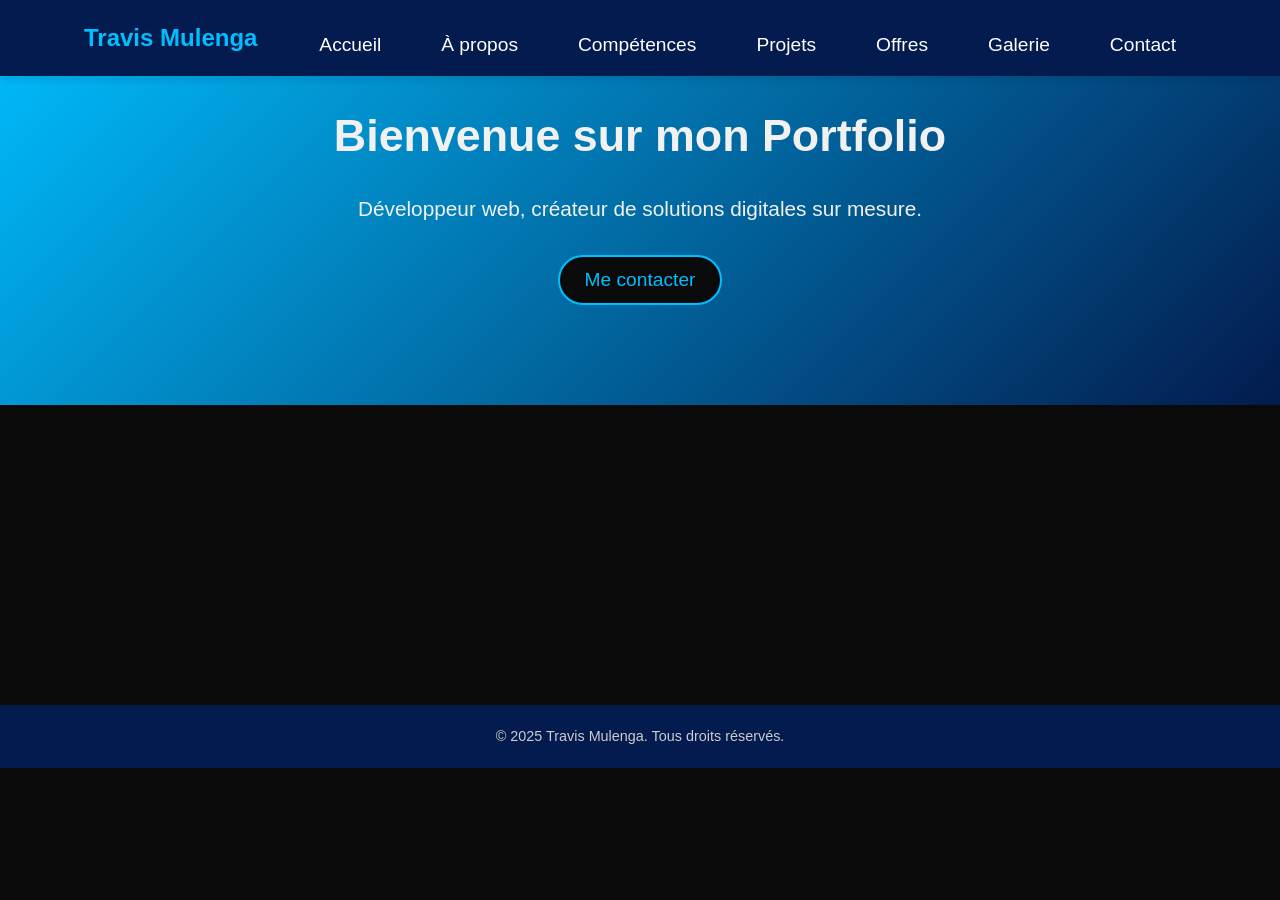
==== index.html @ 014ffc6f "Add files via upload" ====
<!DOCTYPE html>
<html lang="fr">
<head>
  <meta charset="UTF-8">
  <meta name="viewport" content="width=device-width, initial-scale=1">
  <title>Mon Portfolio</title>
  <link rel="stylesheet" href="css/style.css">
</head>
<body>

<header>
  <div class="container">
    <h1>Travis Mulenga</h1>
    <nav>  
      <div class="menu-toggle" id="menu-toggle">&#9776;</div>
        <ul id="menu">
          <li><a href="index.html">Accueil</a></li>
          <li><a href="a-propos.html">À propos</a></li>
          <li><a href="competences.html">Compétences</a></li>
          <li><a href="projets.html">Projets</a></li>
          <li><a href="offres.html">Offres</a></li>
          <li><a href="galerie.html">Galerie</a></li>
          <li><a href="contact.html">Contact</a></li>
        </ul>
      </div>
    </nav>
  </div>
</header>

<section class="hero">
  <div class="container">
    <h2>Bienvenue sur mon Portfolio</h2>
    <p>Développeur web, créateur de solutions digitales sur mesure.</p>
    <button id="btnContact">Me contacter</button>
  </div>
</section>

<footer>
  <p>&copy; 2025 Travis Mulenga. Tous droits réservés.</p>
</footer>

<script src="js/script.js"></script>
</body>
</html>
---- css/style.css ----
/* Reset */
* {
  margin: 0;
  padding: 0;
  box-sizing: border-box;
}

/* Base */
body {
  font-family: 'Poppins', sans-serif;
  background-color: #0a0a0a; /* noir profond */
  color: #f1f1f1;
  line-height: 1.6;
}

.container {
  width: 90%;
  max-width: 1200px;
  margin: 0 auto;
}

header h1 {
  text-align: center;
  font-size: 3rem;
  color: #00bfff; /* bleu clair */
  font-weight: bold;
}

nav ul {
  margin-top: 15px;
  list-style: none;
  display: flex;
  justify-content: center;
  flex-wrap: wrap;
}

nav ul li {
  margin: 0 20px;
}

nav ul li a {
  text-decoration: none;
  color: #f1f1f1;
  font-size: 1.1rem;
  transition: color 0.3s;
}

nav ul li a:hover {
  color: #00bfff;
}

/* Section Hero */
.hero {
  background: linear-gradient(135deg, #00bfff, #031B4E);
  text-align: center;
  padding: 100px 20px;
}

.hero h2 {
  font-size: 2.8rem;
  margin-bottom: 20px;
}

.hero p {
  font-size: 1.3rem;
  margin-bottom: 30px;
}

.hero button {
  background: #0a0a0a;
  color: #00bfff;
  border: 2px solid #00bfff;
  padding: 12px 25px;
  border-radius: 50px;
  font-size: 1.2rem;
  cursor: pointer;
  transition: all 0.3s ease;
}

.hero button:hover {
  background: #00bfff;
  color: #0a0a0a;
}

/* Footer */
footer {
  background: #031B4E;
  color: #ccc;
  text-align: center;
  padding: 20px 0;
  font-size: 0.9rem;
  margin-top: 300px;
}
/* --- On garde ton style précédent ici --- */

/* Menu responsive */
.menu-toggle {
  display: none;
  font-size: 2rem;
  color: #00bfff;
  cursor: pointer;
}

@media (max-width: 768px) {
  nav ul {
    flex-direction: column;
    display: none;
    width: 100%;
    background: #031B4E;
  }
  
  nav ul li {
    text-align: center;
    margin: 15px 0;
  }

  .menu-toggle {
    display: block;
    text-align: right;
    padding: 10px 20px;
  }
  
  nav ul.active {
    display: flex;
  }
}
/* ----------- Section À propos -------------- */
.about {
  padding: 80px 20px;
  background: linear-gradient(to bottom, #0d47a1, #1976d2); /* dégradé blue foncé → blue normal */
  color: #fff;
  text-align: center;
}

.about .container {
  max-width: 1000px;
  margin: 0 auto;
}

.about h2 {
  font-size: 3rem;
  margin-bottom: 20px;
  font-weight: bold;
  letter-spacing: 1px;
}

.about p {
  font-size: 1.2rem;
  margin-bottom: 15px;
  line-height: 1.6;
}

/* Responsive pour petits écrans */
@media (max-width: 768px) {
  .about {
    padding: 60px 15px;
  }

  .about h2 {
    font-size: 2.5rem;
  }

  .about p {
    font-size: 1rem;
  }
}
/* --- About Section Boostée --- */
.about {
  padding: 100px 20px;
  background: linear-gradient(to right, #0d47a1, #1976d2); /* Bleu foncé → Bleu */
  color: #fff;
}

.about h2 {
  font-size: 3rem;
  margin-bottom: 50px;
  text-align: center;
  font-weight: bold;
}

.about-content {
  display: flex;
  align-items: center;
  justify-content: center;
  gap: 40px;
  flex-wrap: wrap;
}

.about-img {
  width: 300px;
  height: 300px;
  object-fit: cover;
  border-radius: 50%;
  border: 5px solid #fff;
  box-shadow: 0 8px 16px rgba(0, 0, 0, 0.3);
}

.about-text {
  max-width: 600px;
}

.about-text p {
  font-size: 1.2rem;
  line-height: 1.7;
  margin-bottom: 20px;
}

/* Responsive Mobile */
@media (max-width: 768px) {
  .about-content {
    flex-direction: column;
    text-align: center;
  }

  .about-img {
    width: 200px;
    height: 200px;
  }
}
/* --- Menu Fixe --- */
header {
  position: fixed;  /* Fixe le header en haut de la page */
  top: 0;
  left: 0;
  width: 100%;
  background-color: #0d47a1;  /* Bleu foncé */
  color: white;
  padding: 20px 0;
  z-index: 1000;  /* S'assure que le menu reste au-dessus du contenu */
  box-shadow: 0 4px 8px rgba(0, 0, 0, 0.1);
  background: #031B4E; /* bleu foncé */
  padding: 15px 0;
}

header .container {
  display: flex;
  justify-content: space-between;
  align-items: center;
  padding: 0 20px;
}

header h1 {
  font-size: 1.5rem;
}

header nav ul {
  list-style: none;
  display: flex;
  gap: 5px;
}

header nav ul li {
  display: inline;
}

header nav ul li a {
  color: white;
  text-decoration: none;
  font-size: 1.2rem;
  transition: color 0.3s;
}

header nav ul li a:hover {
  color: #f0f0f0;
}

/* Style de base du menu (version desktop) */
#menu {
  display: flex;
  gap: 20px;
}

/* Menu burger caché en mobile */
.menu-toggle {
  display: none;
  font-size: 30px;
  cursor: pointer;
}

/* Responsive : en dessous de 768px, on cache et déroule */
@media (max-width: 768px) {
  #menu {
    display: none;
    flex-direction: column;
    background-color: #0d47a1;
    position: absolute;
    top: 60px; /* ajuste selon ton header */
    right: 10px;
    width: 200px;
    border-radius: 8px;
    overflow: hidden;
  }

  #menu.active {
    display: flex;
  }

  .menu-toggle {
    display: block;
  }
  
  #menu li {
    text-align: center;
    padding: 10px;
  }

  #menu li a {
    color: white;
    text-decoration: none;
  }
}
/* Section des compétences */
.skills {
  padding: 60px 20px;
  background-color: #fff;
}

.skills .container {
  max-width: 1200px;
  margin: 0 auto;
  padding: 0 20px;
}

.skills h2 {
  text-align: center;
  font-size: 2.5rem;
  margin-bottom: 20px;
}

.skills p {
  text-align: center;
  font-size: 1.2rem;
  color: #555;
  margin-bottom: 40px;
}

/* Skills Set */
.skill-set {
  margin-bottom: 40px;
}

.skill-set h3 {
  font-size: 2rem;
  color: #333;
  margin-bottom: 15px;
  display: flex;
  align-items: center;
}

.skill-set h3 i {
  margin-right: 10px;
  font-size: 1.5rem;
  color: #007BFF;
}

.skill {
  margin-bottom: 20px;
}

.skill label {
  font-size: 1.1rem;
  color: #333;
}

progress {
  width: 100%;
  height: 20px;
  border-radius: 10px;
  -webkit-appearance: none;
  appearance: none;
}

progress::-webkit-progress-bar {
  background-color: #e0e0e0;
  border-radius: 10px;
}

progress::-webkit-progress-value {
  background-color: #007BFF;
  border-radius: 10px;
}

progress::-moz-progress-bar {
  background-color: #007BFF;
  border-radius: 10px;
}

/* Responsivité */
@media (max-width: 768px) {
  .skills .container {
    width: 90%;
  }

  .skills h2 {
    font-size: 2rem;
  }

  .skills p {
    font-size: 1rem;
  }

  .skill-set h3 {
    font-size: 1.8rem;
  }

  .skill label {
    font-size: 1rem;
  }
}

.offres {
  padding: 60px 20px;
  background-color: #f9f9f9;
}

.offres h2 {
  text-align: center;
  font-size: 2.5rem;
  margin-bottom: 20px;
}

.offres p {
  text-align: center;
  font-size: 1.2rem;
  margin-bottom: 40px;
}

.offres-grid {
  display: grid;
  gap: 20px;
  grid-template-columns: repeat(auto-fit, minmax(250px, 1fr));
}

.offre-card {
  background: white;
  border-radius: 12px;
  box-shadow: 0 4px 15px rgba(0,0,0,0.1);
  padding: 20px;
  text-align: center;
  transition: transform 0.3s, box-shadow 0.3s;
}

.offre-card img {
  width: 100%;
  height: 180px;
  object-fit: cover;
  border-radius: 12px 12px 0 0;
  margin-bottom: 15px;
}

.offre-card h3 {
  margin-top: 10px;
  font-size: 1.5rem;
}

.offre-card p {
  font-size: 1rem;
  color: #555;
}

.offre-card:hover {
  transform: translateY(-5px);
  box-shadow: 0 8px 20px rgba(0,0,0,0.2);
}
.offre-card h3{
  color: darkblue;
}


.galerie {
  padding: 60px 20px;
  background-color: #fff;
}

.galerie h2 {
  text-align: center;
  font-size: 2.5rem;
  margin-bottom: 20px;
}

.galerie p {
  text-align: center;
  font-size: 1.2rem;
  margin-bottom: 40px;
}

.galerie-grid {
  display: grid;
  gap: 20px;
  grid-template-columns: repeat(auto-fit, minmax(250px, 1fr));
}

.galerie-item img {
  width: 100%;
  height: 250px;
  object-fit: cover;
  border-radius: 12px;
  transition: transform 0.3s, box-shadow 0.3s;
}

.galerie-item img:hover {
  transform: scale(1.05);
  box-shadow: 0 8px 20px rgba(0,0,0,0.2);
}
.contact {
  padding: 80px 20px;
  background: linear-gradient(135deg, #f9f9f9 0%, #e0e0e0 100%);
  background-attachment: fixed;
}

.contact h2 {
  text-align: center;
  font-size: 3rem;
  margin-bottom: 30px;
  font-weight: 700;
  color: #333;
}

.contact p {
  text-align: center;
  font-size: 1.3rem;
  margin-bottom: 50px;
  color: #666;
}

.contact-form {
  max-width: 700px;
  margin: 0 auto;
  padding: 40px;
  background: white;
  box-shadow: 0px 8px 20px rgba(0,0,0,0.1);
  border-radius: 20px;
  display: flex;
  flex-direction: column;
  gap: 25px;
}

.contact-form input,
.contact-form textarea {
  width: 100%;
  padding: 18px 20px;
  font-size: 1rem;
  border-radius: 15px;
  border: 1px solid #ccc;
  outline: none;
  transition: border-color 0.3s, box-shadow 0.3s;
}

.contact-form input:focus,
.contact-form textarea:focus {
  border-color: #007BFF;
  box-shadow: 0 0 10px rgba(0,123,255,0.2);
}

.contact-form textarea {
  min-height: 150px;
  resize: vertical;
}

.contact-form button {
  padding: 18px;
  background: linear-gradient(135deg, #007BFF, #0056b3);
  border: none;
  color: white;
  font-size: 1.3rem;
  border-radius: 15px;
  cursor: pointer;
  transition: background 0.3s, transform 0.2s;
}

.contact-form button:hover {
  background: linear-gradient(135deg, #0056b3, #004080);
  transform: scale(1.03);
}
.projet-item {
  display: none; /* Cachés par défaut */
  flex-direction: column;
  align-items: center;
  margin-bottom: 30px;
  animation: fadeIn 1s;
}

@keyframes fadeIn {
  from {opacity: 0;}
  to {opacity: 1;}
}
/* Liste des projets */
.projet-item {
  display: none; /* Par défaut, on cache les projets */
  position: absolute;
  top: 0;
  left: 0;
  right: 0;
  bottom: 0;
  display: flex;
  justify-content: center;
  align-items: center;
  flex-direction: column;
  opacity: 0;
  transition: opacity 1s ease-in-out;
}

.projet-item img {
  width: 50%;
  height: auto;
  border-radius: 10px;
  box-shadow: 0 4px 10px rgba(0, 0, 0, 0.2);
  transition: transform 0.3s ease-in-out;
}

/* Détails du projet */
.projet-details {
  position: absolute;
  bottom: 30px;
  left: 50%;
  transform: translateX(-50%);
  color: white;
  text-shadow: 0 2px 4px rgba(0, 0, 0, 0.7);
  text-align: center;
  padding: 20px;
  background: rgba(0, 0, 0, 0.5);
  border-radius: 8px;
  width: 60%;
}

.projet-details h3 {
  font-size: 2rem;
  font-weight: 600;
  margin-bottom: 10px;
}

.projet-details p {
  font-size: 1rem;
  margin-bottom: 20px;
}

.projet-details .btn {
  padding: 12px 20px;
  background-color: #007bff;
  color: white;
  border: none;
  border-radius: 8px;
  font-size: 1.1rem;
  cursor: pointer;
  transition: background-color 0.3s;
}

.projet-details .btn:hover {
  background-color: #0056b3;
}

/* Effet fade-in pour l'apparition des projets */
@keyframes fadeIn {
  0% { opacity: 0; }
  100% { opacity: 1; }
}

/* Petit indicateur de projet */
.projet-indicator {
  position: absolute;
  bottom: 20px;
  left: 50%;
  transform: translateX(-50%);
  display: flex;
  gap: 10px;
}

.projet-indicator span {
  width: 10px;
  height: 10px;
  background-color: #fff;
  border-radius: 50%;
  opacity: 0.6;
  cursor: pointer;
  transition: opacity 0.3s;
}

.projet-indicator span.active {
  opacity: 1;
  background-color: #007bff;
}
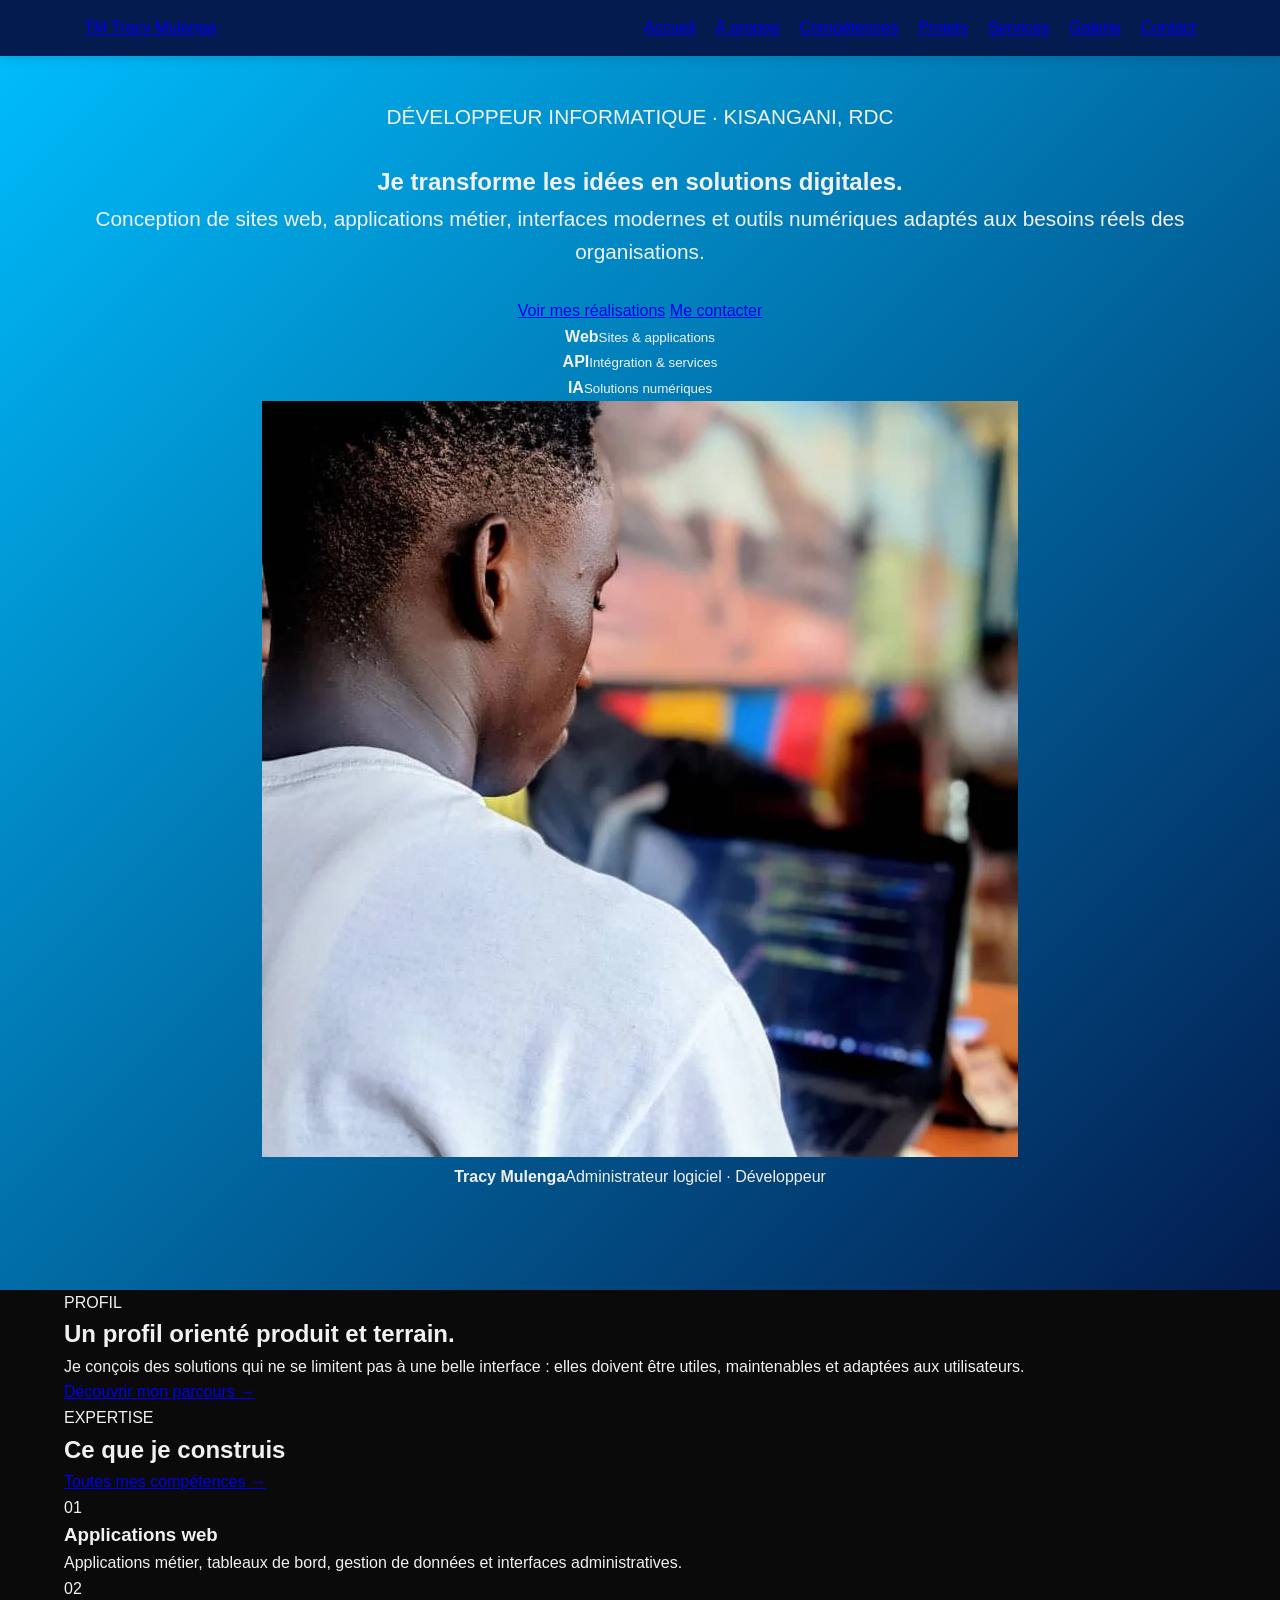
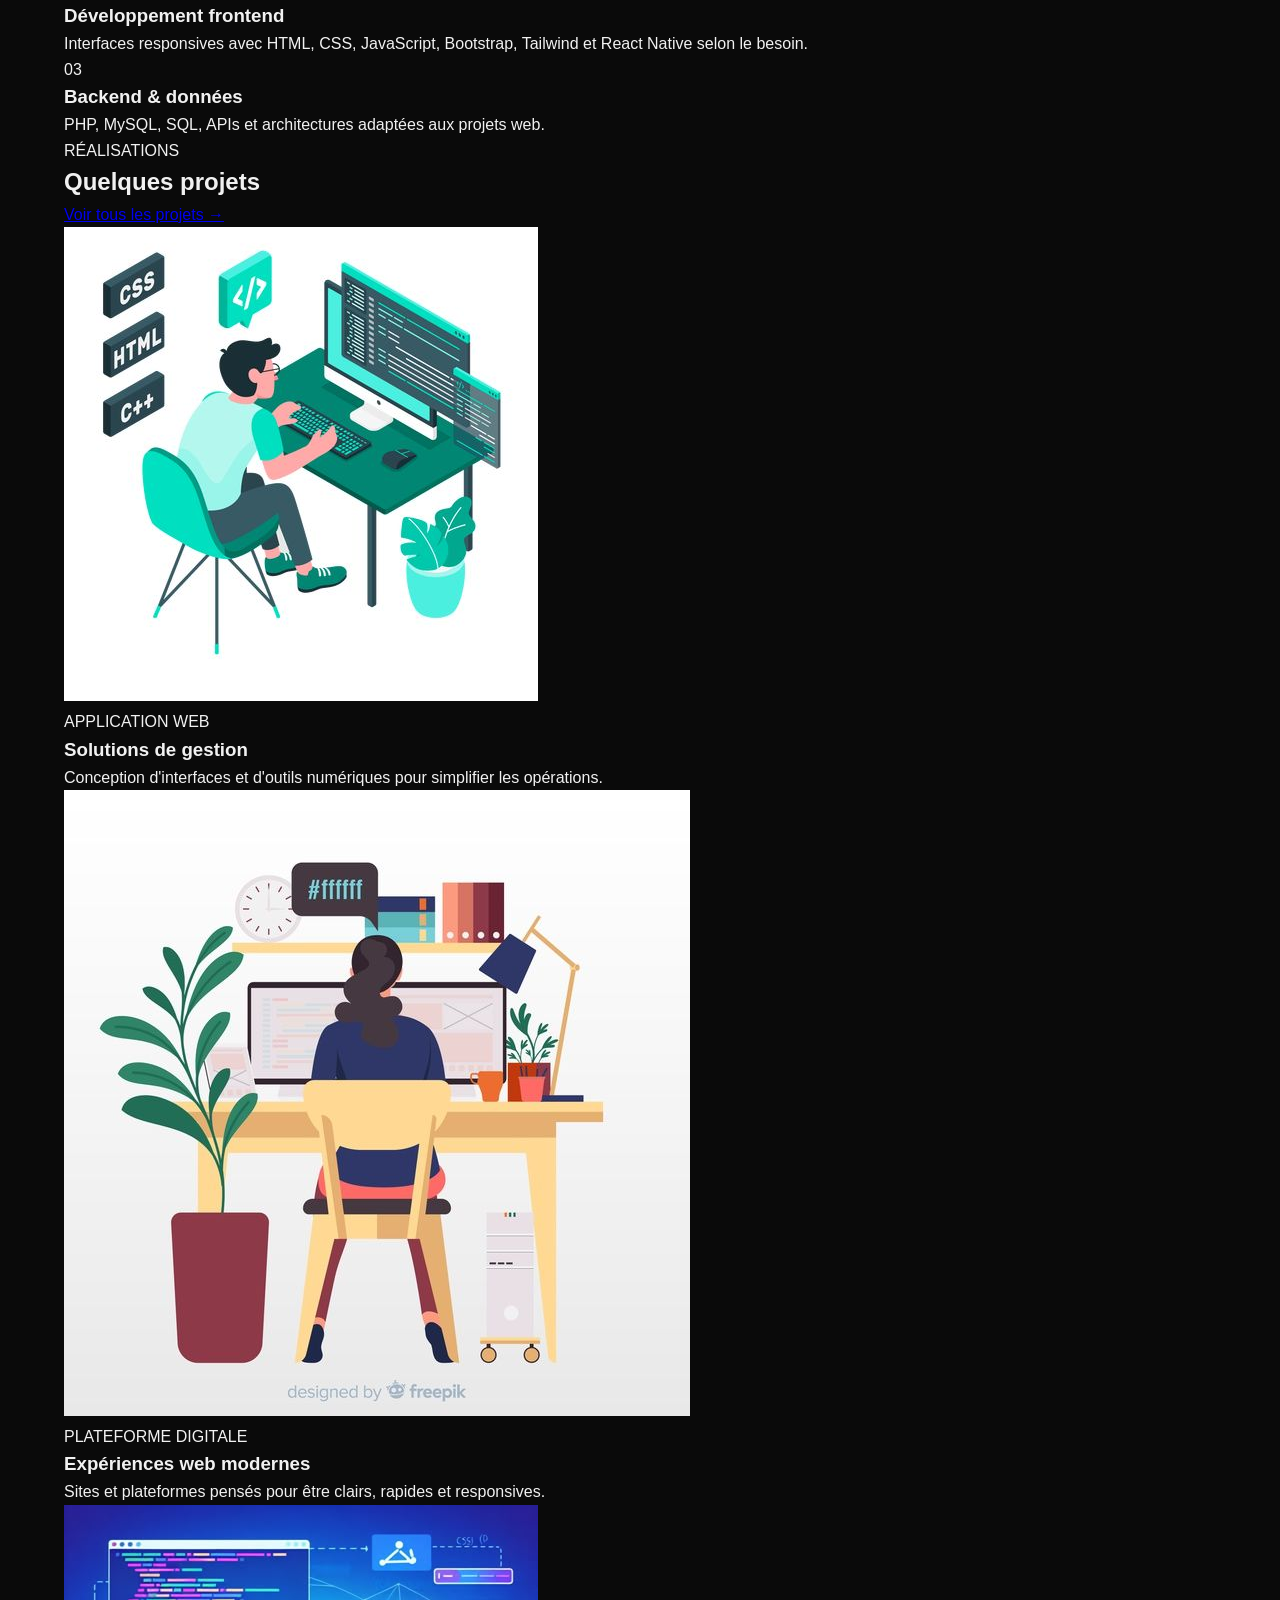
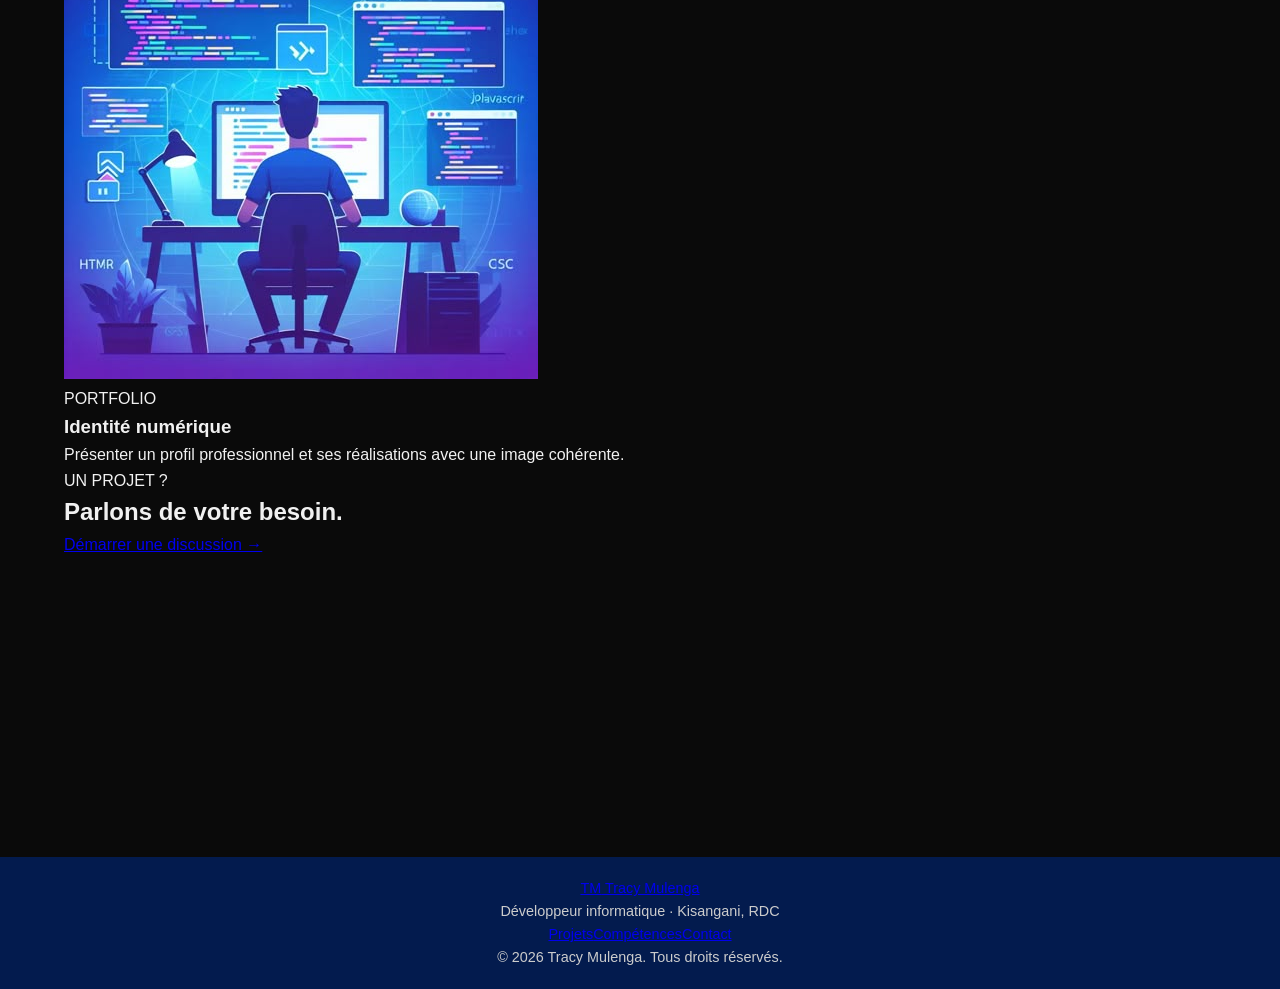
==== commit cfe3e07a: "Refonte complète du portfolio - index.html" ====
--- a/index.html
+++ b/index.html
@@ -1,44 +1,100 @@
-<!DOCTYPE html>
-<html lang="fr">
-<head>
-  <meta charset="UTF-8">
-  <meta name="viewport" content="width=device-width, initial-scale=1">
-  <title>Mon Portfolio</title>
-  <link rel="stylesheet" href="css/style.css">
-</head>
-<body>
-
-<header>
-  <div class="container">
-    <h1>Travis Mulenga</h1>
-    <nav>  
-      <div class="menu-toggle" id="menu-toggle">&#9776;</div>
-        <ul id="menu">
-          <li><a href="index.html">Accueil</a></li>
-          <li><a href="a-propos.html">À propos</a></li>
-          <li><a href="competences.html">Compétences</a></li>
-          <li><a href="projets.html">Projets</a></li>
-          <li><a href="offres.html">Offres</a></li>
-          <li><a href="galerie.html">Galerie</a></li>
-          <li><a href="contact.html">Contact</a></li>
-        </ul>
-      </div>
-    </nav>
-  </div>
-</header>
-
-<section class="hero">
-  <div class="container">
-    <h2>Bienvenue sur mon Portfolio</h2>
-    <p>Développeur web, créateur de solutions digitales sur mesure.</p>
-    <button id="btnContact">Me contacter</button>
-  </div>
-</section>
-
-<footer>
-  <p>&copy; 2025 Travis Mulenga. Tous droits réservés.</p>
-</footer>
-
-<script src="js/script.js"></script>
-</body>
-</html>
+<!DOCTYPE html>
+<html lang="fr">
+<head>
+<meta charset="UTF-8">
+<meta name="viewport" content="width=device-width, initial-scale=1.0">
+<meta name="description" content="Portfolio de Tracy Mulenga — développeur informatique et créateur de solutions digitales.">
+<title>Tracy Mulenga | Développeur informatique</title>
+<link rel="stylesheet" href="css/style.css">
+</head>
+<body>
+<header class="site-header">
+  <div class="container nav-wrap">
+    <a class="brand" href="index.html"><span>TM</span> Tracy Mulenga</a>
+    <button class="menu-toggle" id="menu-toggle" aria-label="Ouvrir le menu">☰</button>
+    <nav id="menu">
+      <a class="active" href="index.html">Accueil</a>
+      <a href="a-propos.html">À propos</a>
+      <a href="competences.html">Compétences</a>
+      <a href="projets.html">Projets</a>
+      <a href="offres.html">Services</a>
+      <a href="galerie.html">Galerie</a>
+      <a href="contact.html">Contact</a>
+    </nav>
+  </div>
+</header>
+
+<main>
+<section class="hero">
+  <div class="container hero-grid">
+    <div class="hero-copy">
+      <p class="eyebrow">DÉVELOPPEUR INFORMATIQUE · KISANGANI, RDC</p>
+      <h1>Je transforme les idées en <span>solutions digitales.</span></h1>
+      <p class="lead">Conception de sites web, applications métier, interfaces modernes et outils numériques adaptés aux besoins réels des organisations.</p>
+      <div class="hero-actions">
+        <a class="btn btn-primary" href="projets.html">Voir mes réalisations</a>
+        <a class="btn btn-secondary" href="contact.html">Me contacter</a>
+      </div>
+      <div class="quick-stats">
+        <div><strong>Web</strong><small>Sites & applications</small></div>
+        <div><strong>API</strong><small>Intégration & services</small></div>
+        <div><strong>IA</strong><small>Solutions numériques</small></div>
+      </div>
+    </div>
+    <div class="hero-visual">
+      <div class="portrait-card">
+        <div class="portrait-glow"></div>
+        <img src="images/1.jpg" alt="Tracy Mulenga">
+        <div class="portrait-caption"><strong>Tracy Mulenga</strong><span>Administrateur logiciel · Développeur</span></div>
+      </div>
+    </div>
+  </div>
+</section>
+
+<section class="section intro">
+  <div class="container two-col">
+    <div>
+      <p class="eyebrow">PROFIL</p>
+      <h2>Un profil orienté produit et terrain.</h2>
+    </div>
+    <div>
+      <p>Je conçois des solutions qui ne se limitent pas à une belle interface : elles doivent être utiles, maintenables et adaptées aux utilisateurs.</p>
+      <a class="text-link" href="a-propos.html">Découvrir mon parcours →</a>
+    </div>
+  </div>
+</section>
+
+<section class="section dark-section">
+  <div class="container">
+    <div class="section-head">
+      <div><p class="eyebrow">EXPERTISE</p><h2>Ce que je construis</h2></div>
+      <a class="text-link" href="competences.html">Toutes mes compétences →</a>
+    </div>
+    <div class="cards three">
+      <article class="feature-card"><span class="icon">01</span><h3>Applications web</h3><p>Applications métier, tableaux de bord, gestion de données et interfaces administratives.</p></article>
+      <article class="feature-card"><span class="icon">02</span><h3>Développement frontend</h3><p>Interfaces responsives avec HTML, CSS, JavaScript, Bootstrap, Tailwind et React Native selon le besoin.</p></article>
+      <article class="feature-card"><span class="icon">03</span><h3>Backend & données</h3><p>PHP, MySQL, SQL, APIs et architectures adaptées aux projets web.</p></article>
+    </div>
+  </div>
+</section>
+
+<section class="section">
+  <div class="container">
+    <div class="section-head"><div><p class="eyebrow">RÉALISATIONS</p><h2>Quelques projets</h2></div><a class="text-link" href="projets.html">Voir tous les projets →</a></div>
+    <div class="project-grid">
+      <article class="project-card"><img src="images/4.jpg" alt="Projet web"><div><span>APPLICATION WEB</span><h3>Solutions de gestion</h3><p>Conception d'interfaces et d'outils numériques pour simplifier les opérations.</p></div></article>
+      <article class="project-card"><img src="images/5.jpg" alt="Projet digital"><div><span>PLATEFORME DIGITALE</span><h3>Expériences web modernes</h3><p>Sites et plateformes pensés pour être clairs, rapides et responsives.</p></div></article>
+      <article class="project-card"><img src="images/3.jpg" alt="Portfolio"><div><span>PORTFOLIO</span><h3>Identité numérique</h3><p>Présenter un profil professionnel et ses réalisations avec une image cohérente.</p></div></article>
+    </div>
+  </div>
+</section>
+
+<section class="cta">
+  <div class="container cta-inner"><div><p class="eyebrow">UN PROJET ?</p><h2>Parlons de votre besoin.</h2></div><a class="btn btn-light" href="contact.html">Démarrer une discussion →</a></div>
+</section>
+</main>
+
+<footer class="footer"><div class="container footer-grid"><div><a class="brand" href="index.html"><span>TM</span> Tracy Mulenga</a><p>Développeur informatique · Kisangani, RDC</p></div><div class="footer-links"><a href="projets.html">Projets</a><a href="competences.html">Compétences</a><a href="contact.html">Contact</a></div></div><div class="container copyright">© 2026 Tracy Mulenga. Tous droits réservés.</div></footer>
+<script src="js/script.js"></script>
+</body>
+</html>
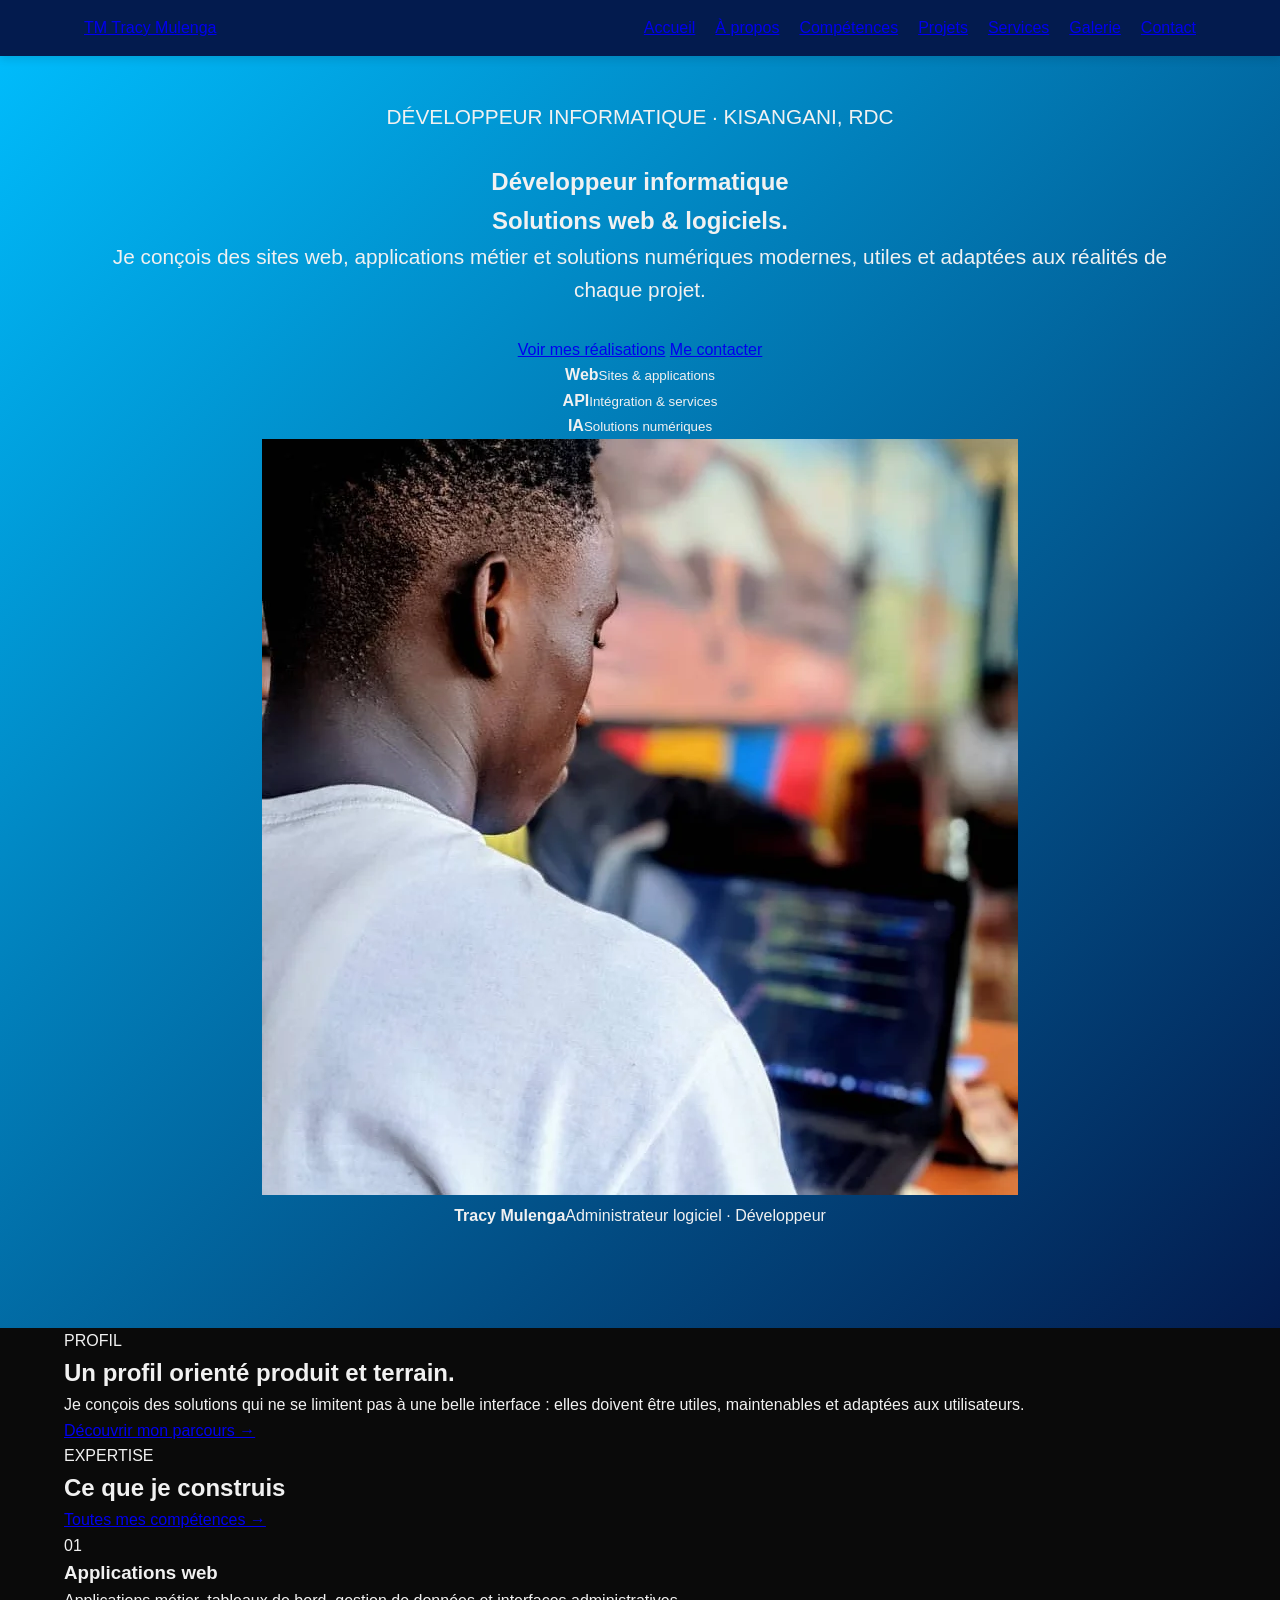
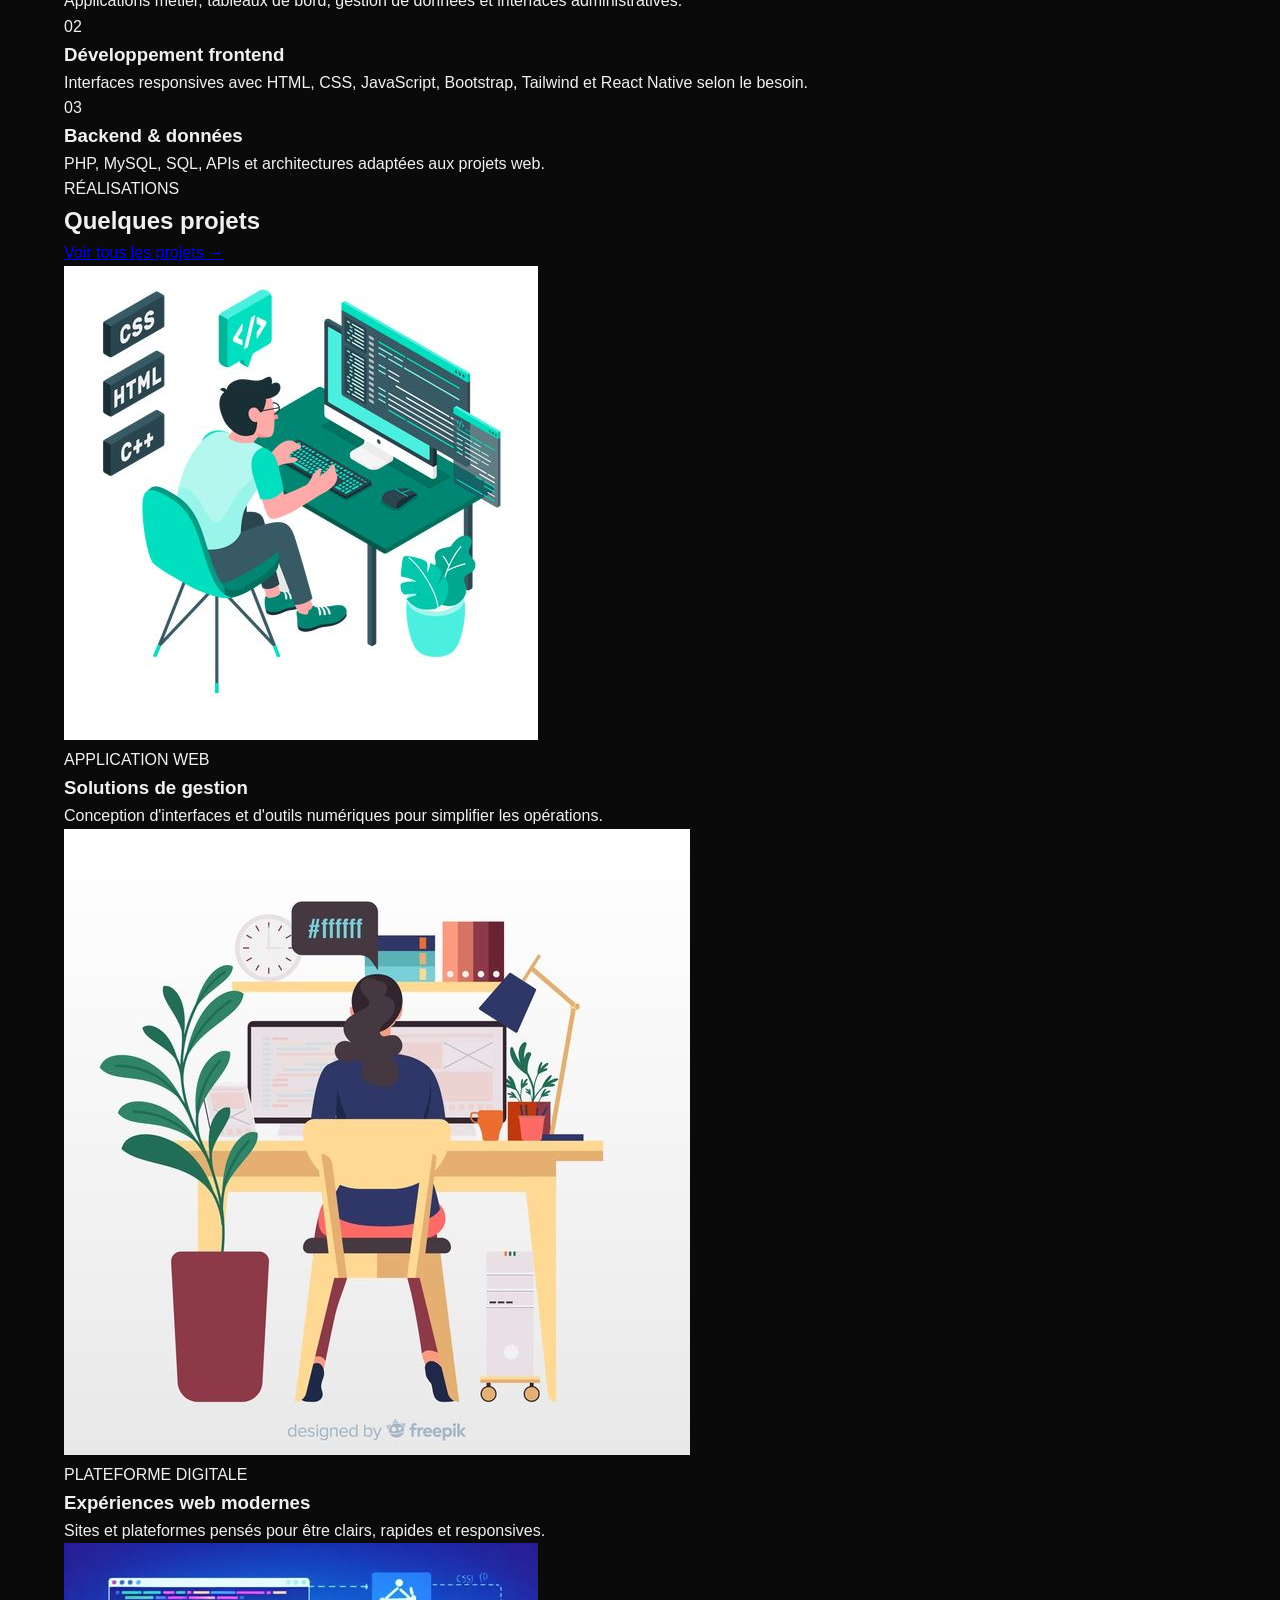
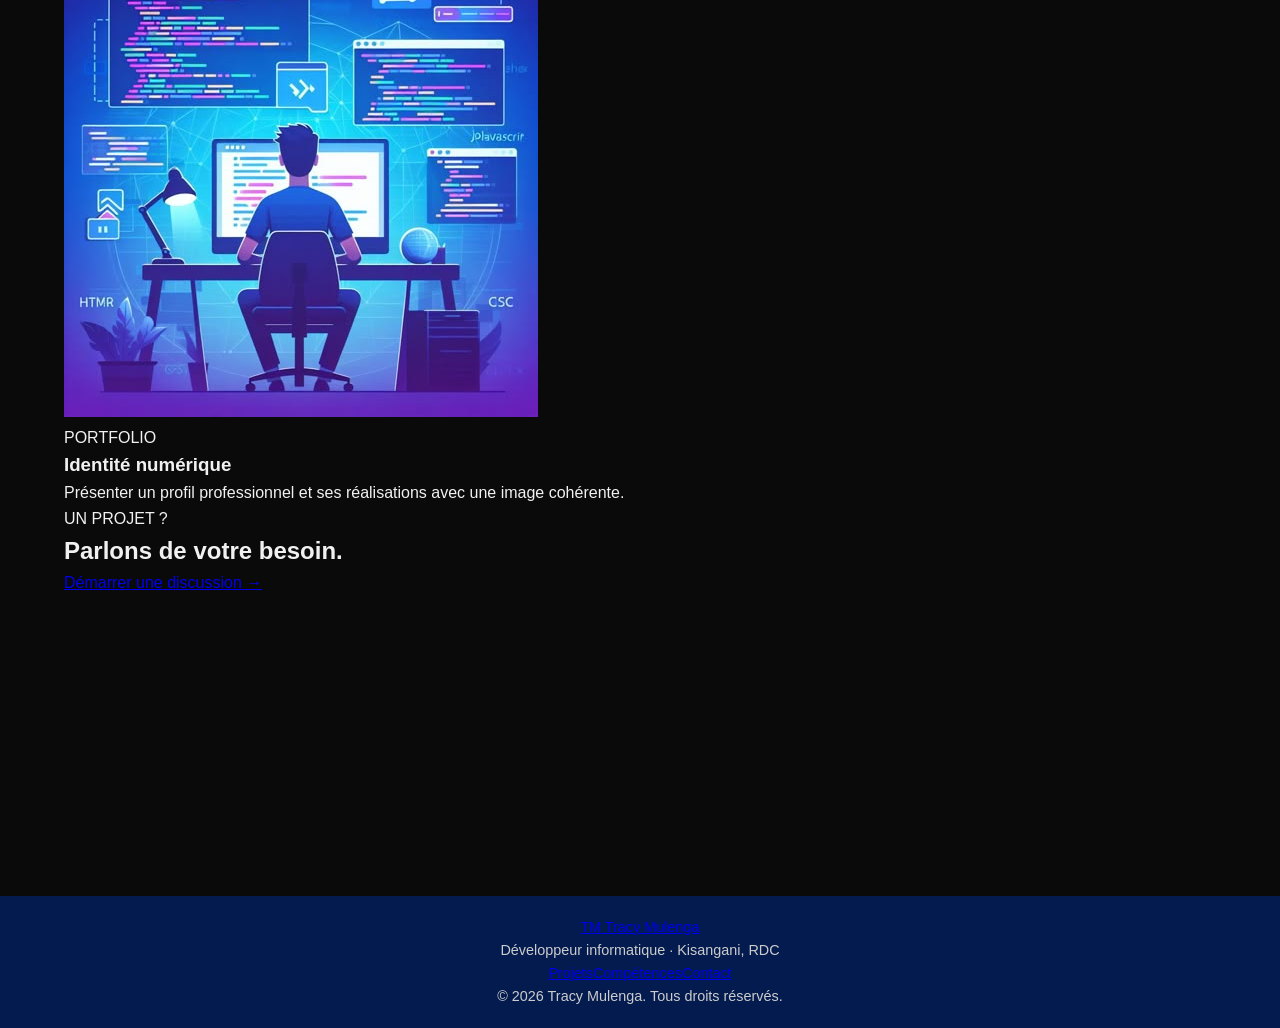
==== commit ef94ceae: "Refonte portfolio - accueil" ====
--- a/index.html
+++ b/index.html
@@ -29,8 +29,8 @@
   <div class="container hero-grid">
     <div class="hero-copy">
       <p class="eyebrow">DÉVELOPPEUR INFORMATIQUE · KISANGANI, RDC</p>
-      <h1>Je transforme les idées en <span>solutions digitales.</span></h1>
-      <p class="lead">Conception de sites web, applications métier, interfaces modernes et outils numériques adaptés aux besoins réels des organisations.</p>
+      <h1>Développeur informatique<br><span>Solutions web & logiciels.</span></h1>
+      <p class="lead">Je conçois des sites web, applications métier et solutions numériques modernes, utiles et adaptées aux réalités de chaque projet.</p>
       <div class="hero-actions">
         <a class="btn btn-primary" href="projets.html">Voir mes réalisations</a>
         <a class="btn btn-secondary" href="contact.html">Me contacter</a>
